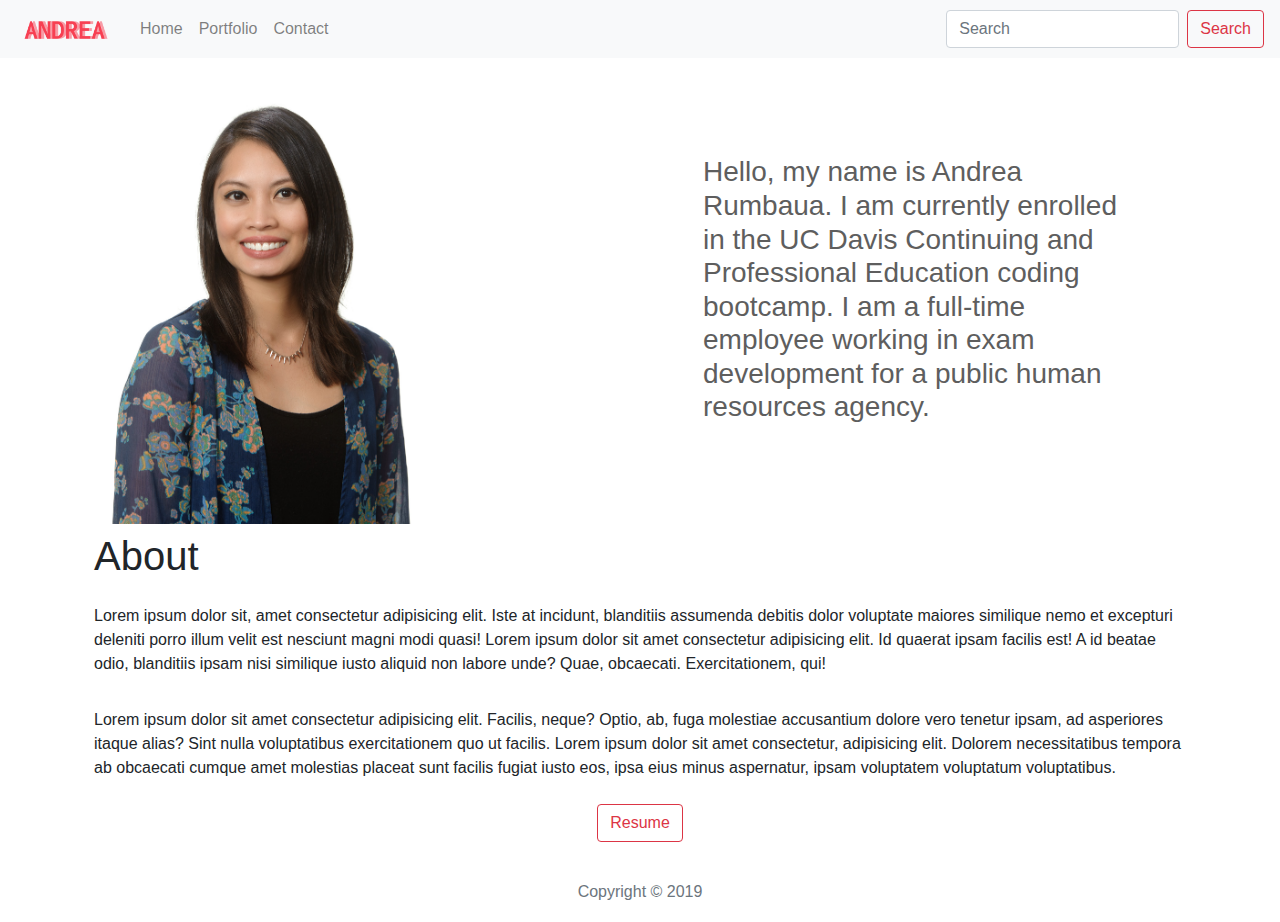
==== index.html @ 45de0764 "updates to index, contact, and resume pages" ====
<!doctype html>
<html lang="en">
  <head>
    <!-- Required meta tags -->
    <meta charset="utf-8">
    <meta name="viewport" content="width=device-width, initial-scale=1, shrink-to-fit=no">

    <link rel="stylesheet" href="assets/css/reset.css">
    <link rel="stylesheet" href="assets/css/style.css">

    <!-- Bootstrap CSS -->
    <link rel="stylesheet" href="https://stackpath.bootstrapcdn.com/bootstrap/4.4.1/css/bootstrap.min.css" integrity="sha384-Vkoo8x4CGsO3+Hhxv8T/Q5PaXtkKtu6ug5TOeNV6gBiFeWPGFN9MuhOf23Q9Ifjh" crossorigin="anonymous">
    

    <title>Andrea R</title>
  </head>
  <body>
    
      <nav class="navbar navbar-expand-lg navbar-light bg-light">
        <button class="navbar-toggler" type="button" data-toggle="collapse" data-target="#navbarTogglerDemo03" aria-controls="navbarTogglerDemo03" aria-expanded="false" aria-label="Toggle navigation">
          <span class="navbar-toggler-icon"></span>
        </button>
        <a class="navbar-brand" href="#">
            <img src="assets/img/logo_transparent_edited.png" width="100" height="30" class="d-inline-block" alt="ar_logo">
          </a>      
        <div class="collapse navbar-collapse" id="navbarTogglerDemo03">
          <ul class="navbar-nav mr-auto mt-2 mt-lg-0">
            <li class="nav-item">
              <a class="nav-link" href="#">Home</a>
            </li>
            <li class="nav-item">
              <a class="nav-link" href="assets/portfolio.html">Portfolio</a>
            </li>
            <li class="nav-item">
              <a class="nav-link" href="assets/contact.html">Contact</a>
            </li>
          </ul>
          <form class="form-inline my-2 my-lg-0">
            <input class="form-control mr-sm-2" type="search" placeholder="Search" aria-label="Search">
            <button class="btn btn-outline-danger my-2 my-sm-0" type="submit">Search</button>
          </form>
        </div>
      </nav>
    
    <div class="container p-3">
        
        <div class="row">
            <div class="col">
                    <img src="assets/img/profile1.png" width="350" height="450" class="float-left" alt="profile pic">
            </div>
            <div class="col">
                <blockquote class="blockquote">
                    <h3 class="m-5">
                    <br>
                    Hello, my name is Andrea Rumbaua. I am currently enrolled in the UC Davis Continuing and Professional Education coding bootcamp. I am a full-time employee working in exam development for a public human resources agency.</h3>
                </blockquote>
            </div>
        </div>            
        <div class="row">
            <div class="col">
                <h1 class="p-2">About</h1> 
                <p class="p-2">Lorem ipsum dolor sit, amet consectetur adipisicing elit. Iste at incidunt, blanditiis assumenda debitis dolor voluptate maiores similique nemo et excepturi deleniti porro illum velit est nesciunt magni modi quasi! Lorem ipsum dolor sit amet consectetur adipisicing elit. Id quaerat ipsam facilis est! A id beatae odio, blanditiis ipsam nisi similique iusto aliquid non labore unde? Quae, obcaecati. Exercitationem, qui!</p>

                <p class="p-2">Lorem ipsum dolor sit amet consectetur adipisicing elit. Facilis, neque? Optio, ab, fuga molestiae accusantium dolore vero tenetur ipsam, ad asperiores itaque alias? Sint nulla voluptatibus exercitationem quo ut facilis. Lorem ipsum dolor sit amet consectetur, adipisicing elit. Dolorem necessitatibus tempora ab obcaecati cumque amet molestias placeat sunt facilis fugiat iusto eos, ipsa eius minus aspernatur, ipsam voluptatem voluptatum voluptatibus.</p> 
            </div>   
        </div>
        <div class="row text-center">
            <div class="col">
                <p class="px-2 pb-5">
                    <a class="btn btn-outline-danger" href="assets/resume.html" role="button">Resume</a>
                </p>
            </div>   
        </div>
    </div>
    <footer class="footer">
        <div class="container">
            <span class="text-muted">Copyright © 2019</span>
        </div>
    </footer>   
    
    <!-- Optional JavaScript -->
    <!-- jQuery first, then Popper.js, then Bootstrap JS -->
    <script src="https://code.jquery.com/jquery-3.4.1.slim.min.js" integrity="sha384-J6qa4849blE2+poT4WnyKhv5vZF5SrPo0iEjwBvKU7imGFAV0wwj1yYfoRSJoZ+n" crossorigin="anonymous"></script>
    <script src="https://cdn.jsdelivr.net/npm/popper.js@1.16.0/dist/umd/popper.min.js" integrity="sha384-Q6E9RHvbIyZFJoft+2mJbHaEWldlvI9IOYy5n3zV9zzTtmI3UksdQRVvoxMfooAo" crossorigin="anonymous"></script>
    <script src="https://stackpath.bootstrapcdn.com/bootstrap/4.4.1/js/bootstrap.min.js" integrity="sha384-wfSDF2E50Y2D1uUdj0O3uMBJnjuUD4Ih7YwaYd1iqfktj0Uod8GCExl3Og8ifwB6" crossorigin="anonymous"></script>
  </body>
</html>
---- assets/css/style.css ----
html {
    position: relative;
    min-height: 100%;
}

body {
    margin-bottom: 60px;
}

.m-5 {
    color: rgb(94, 94, 94);
}

.footer {
    position: absolute;
    bottom: 0;
    width: 100%;
    height: 60px;
    line-height: 60px;
    text-align: center;
}
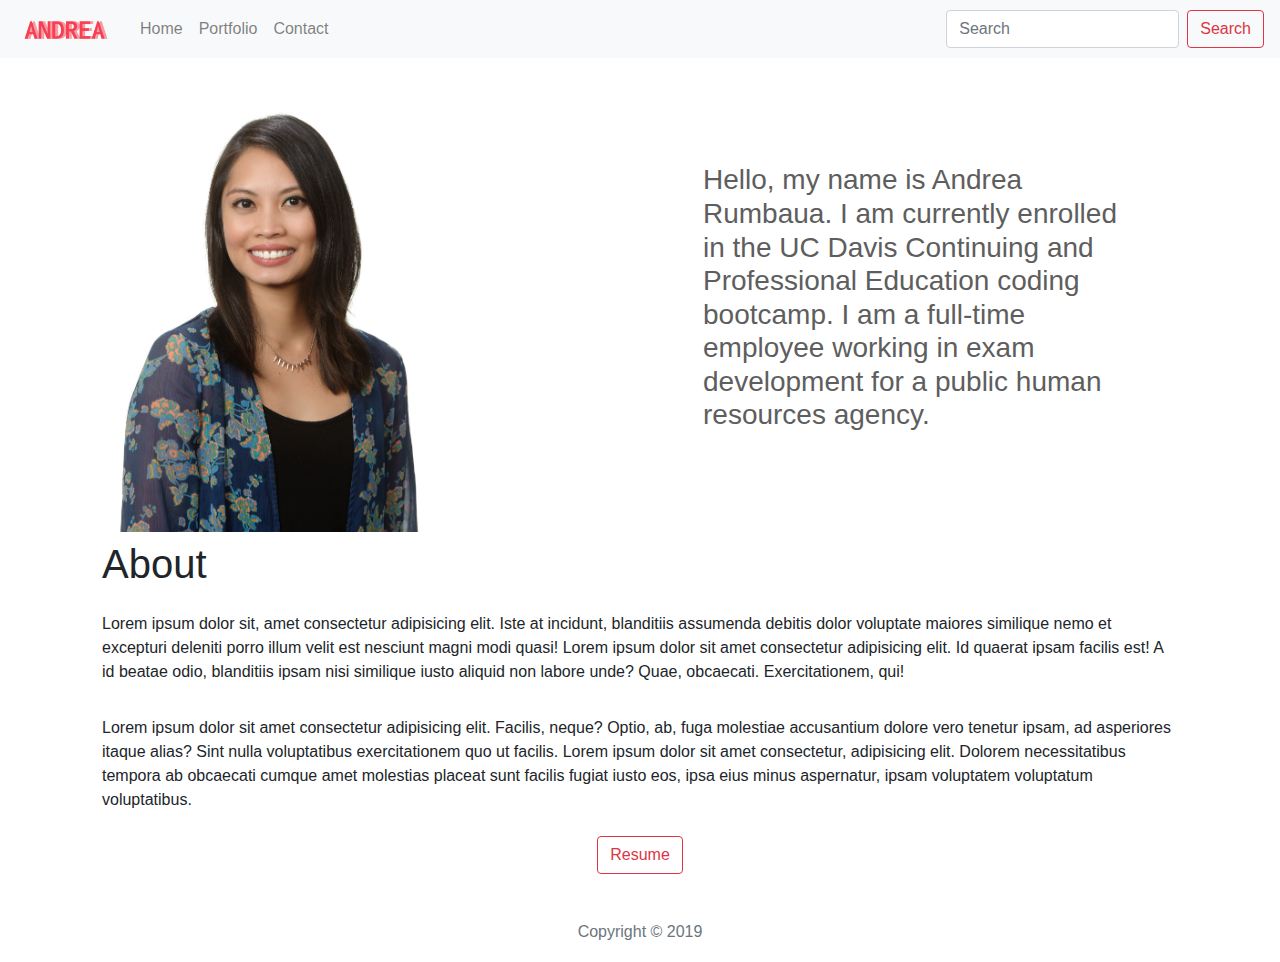
==== commit 87e3160c: "updated links" ====
--- a/index.html
+++ b/index.html
@@ -20,13 +20,13 @@
         <button class="navbar-toggler" type="button" data-toggle="collapse" data-target="#navbarTogglerDemo03" aria-controls="navbarTogglerDemo03" aria-expanded="false" aria-label="Toggle navigation">
           <span class="navbar-toggler-icon"></span>
         </button>
-        <a class="navbar-brand" href="#">
+        <a class="navbar-brand" href="https://arumbaua366.github.io/ar_portfolio/">
             <img src="assets/img/logo_transparent_edited.png" width="100" height="30" class="d-inline-block" alt="ar_logo">
           </a>      
         <div class="collapse navbar-collapse" id="navbarTogglerDemo03">
           <ul class="navbar-nav mr-auto mt-2 mt-lg-0">
             <li class="nav-item">
-              <a class="nav-link" href="#">Home</a>
+              <a class="nav-link" href="https://arumbaua366.github.io/ar_portfolio/">Home</a>
             </li>
             <li class="nav-item">
               <a class="nav-link" href="assets/portfolio.html">Portfolio</a>
@@ -42,7 +42,7 @@
         </div>
       </nav>
     
-    <div class="container p-3">
+    <div class="container p-4">
         
         <div class="row">
             <div class="col">
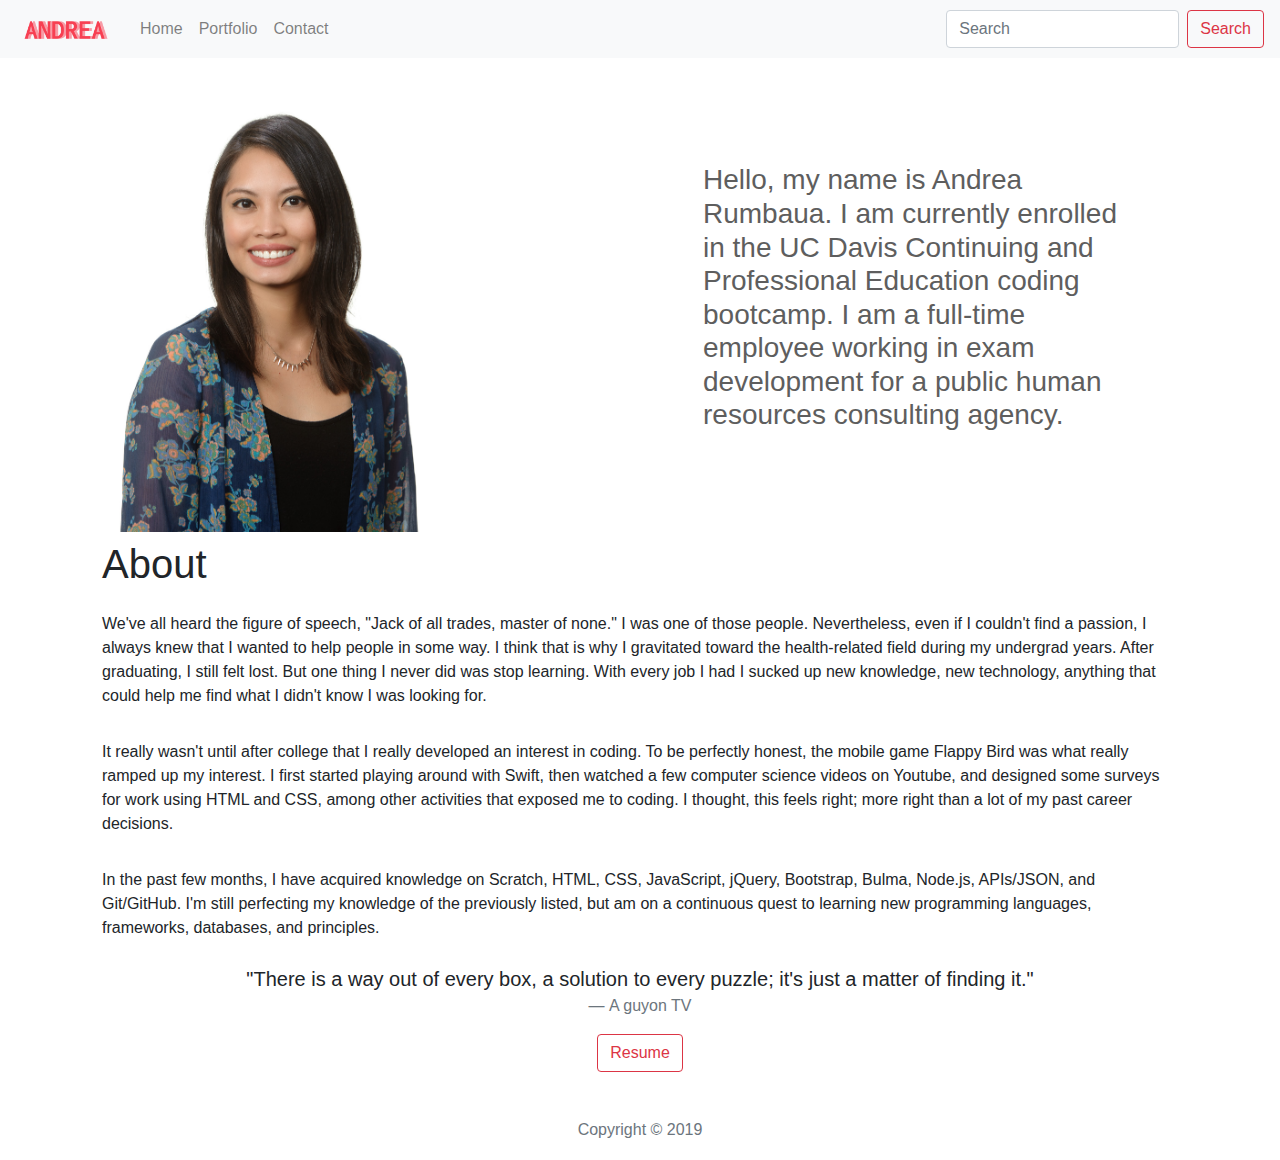
==== commit 71c1c6e6: "updated comments" ====
--- a/index.html
+++ b/index.html
@@ -7,7 +7,7 @@
 
     <link rel="stylesheet" href="assets/css/reset.css">
     <link rel="stylesheet" href="assets/css/style.css">
-
+    <link rel="stylesheet" href="path/to/font-awesome/css/font-awesome.min.css">
     <!-- Bootstrap CSS -->
     <link rel="stylesheet" href="https://stackpath.bootstrapcdn.com/bootstrap/4.4.1/css/bootstrap.min.css" integrity="sha384-Vkoo8x4CGsO3+Hhxv8T/Q5PaXtkKtu6ug5TOeNV6gBiFeWPGFN9MuhOf23Q9Ifjh" crossorigin="anonymous">
     
@@ -52,16 +52,23 @@
                 <blockquote class="blockquote">
                     <h3 class="m-5">
                     <br>
-                    Hello, my name is Andrea Rumbaua. I am currently enrolled in the UC Davis Continuing and Professional Education coding bootcamp. I am a full-time employee working in exam development for a public human resources agency.</h3>
+                    Hello, my name is Andrea Rumbaua. I am currently enrolled in the UC Davis Continuing and Professional Education coding bootcamp. I am a full-time employee working in exam development for a public human resources consulting agency.</h3>
                 </blockquote>
             </div>
         </div>            
         <div class="row">
             <div class="col">
                 <h1 class="p-2">About</h1> 
-                <p class="p-2">Lorem ipsum dolor sit, amet consectetur adipisicing elit. Iste at incidunt, blanditiis assumenda debitis dolor voluptate maiores similique nemo et excepturi deleniti porro illum velit est nesciunt magni modi quasi! Lorem ipsum dolor sit amet consectetur adipisicing elit. Id quaerat ipsam facilis est! A id beatae odio, blanditiis ipsam nisi similique iusto aliquid non labore unde? Quae, obcaecati. Exercitationem, qui!</p>
+                <p class="p-2">We've all heard the figure of speech, "Jack of all trades, master of none." I was one of those people. Nevertheless, even if I couldn't find a passion, I always knew that I wanted to help people in some way. I think that is why I gravitated toward the health-related field during my undergrad years. After graduating, I still felt lost. But one thing I never did was stop learning. With every job I had I sucked up new knowledge, new technology, anything that could help me find what I didn't know I was looking for.</p>
 
-                <p class="p-2">Lorem ipsum dolor sit amet consectetur adipisicing elit. Facilis, neque? Optio, ab, fuga molestiae accusantium dolore vero tenetur ipsam, ad asperiores itaque alias? Sint nulla voluptatibus exercitationem quo ut facilis. Lorem ipsum dolor sit amet consectetur, adipisicing elit. Dolorem necessitatibus tempora ab obcaecati cumque amet molestias placeat sunt facilis fugiat iusto eos, ipsa eius minus aspernatur, ipsam voluptatem voluptatum voluptatibus.</p> 
+                <p class="p-2">It really wasn't until after college that I really developed an interest in coding. To be perfectly honest, the mobile game Flappy Bird was what really ramped up my interest. I first started playing around with Swift, then watched a few computer science videos on Youtube, and designed some surveys for work using HTML and CSS, among other activities that exposed me to coding. I thought, this feels right; more right than a lot of my past career decisions.</p> 
+
+                <p class="p-2">In the past few months, I have acquired knowledge on Scratch, HTML, CSS, JavaScript, jQuery, Bootstrap, Bulma, Node.js, APIs/JSON, and Git/GitHub. I'm still perfecting my knowledge of the previously listed, but am on a continuous quest to learning new programming languages, frameworks, databases, and principles.</p> 
+
+                <blockquote class="blockquote text-center">
+                  <p class="mb-0">"There is a way out of every box, a solution to every puzzle; it's just a matter of finding it."</p>
+                  <footer class="blockquote-footer">A guy<cite title="Source Title"></cite>on TV</footer>
+                </blockquote>
             </div>   
         </div>
         <div class="row text-center">
@@ -82,6 +89,6 @@
     <!-- jQuery first, then Popper.js, then Bootstrap JS -->
     <script src="https://code.jquery.com/jquery-3.4.1.slim.min.js" integrity="sha384-J6qa4849blE2+poT4WnyKhv5vZF5SrPo0iEjwBvKU7imGFAV0wwj1yYfoRSJoZ+n" crossorigin="anonymous"></script>
     <script src="https://cdn.jsdelivr.net/npm/popper.js@1.16.0/dist/umd/popper.min.js" integrity="sha384-Q6E9RHvbIyZFJoft+2mJbHaEWldlvI9IOYy5n3zV9zzTtmI3UksdQRVvoxMfooAo" crossorigin="anonymous"></script>
-    <script src="https://stackpath.bootstrapcdn.com/bootstrap/4.4.1/js/bootstrap.min.js" integrity="sha384-wfSDF2E50Y2D1uUdj0O3uMBJnjuUD4Ih7YwaYd1iqfktj0Uod8GCExl3Og8ifwB6" crossorigin="anonymous"></script>
+    <script src="https://stackpath.bootstrapcdn.com/bootstrap/4.4.1/js/bootstrap.js"></script>
   </body>
 </html>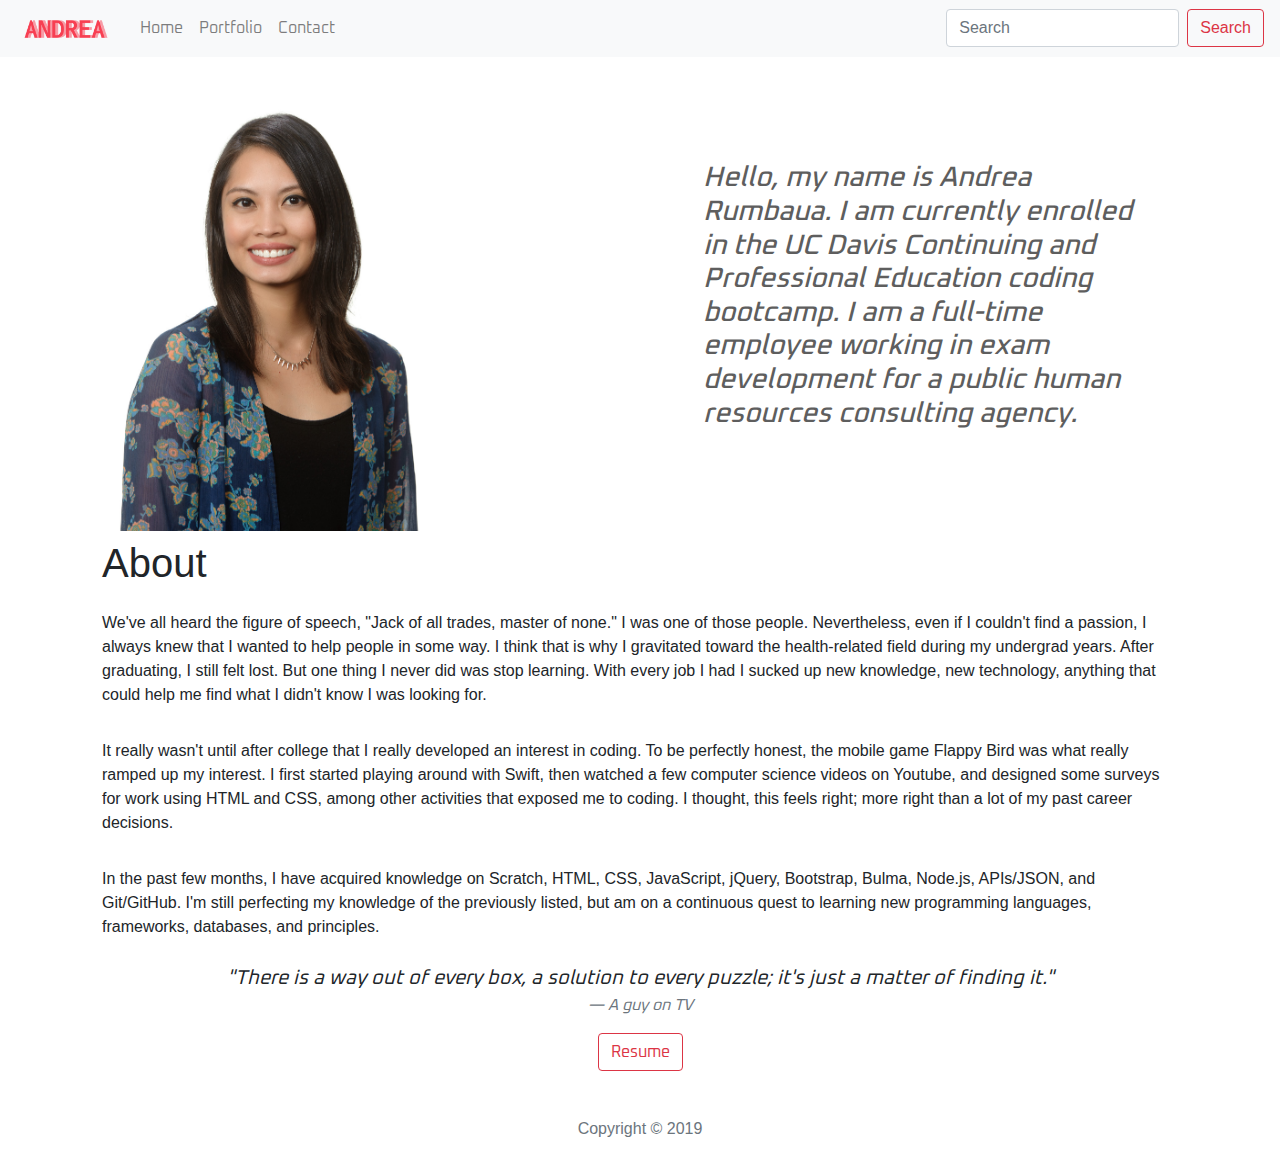
==== commit ac56931d: "fixed portfolio page" ====
--- a/index.html
+++ b/index.html
@@ -7,7 +7,8 @@
 
     <link rel="stylesheet" href="assets/css/reset.css">
     <link rel="stylesheet" href="assets/css/style.css">
-    <link rel="stylesheet" href="path/to/font-awesome/css/font-awesome.min.css">
+    <link rel="stylesheet" href="https://cdnjs.cloudflare.com/ajax/libs/font-awesome/5.12.1/css/all.min.css">
+    <link href="https://fonts.googleapis.com/css?family=Oxanium&display=swap" rel="stylesheet">
     <!-- Bootstrap CSS -->
     <link rel="stylesheet" href="https://stackpath.bootstrapcdn.com/bootstrap/4.4.1/css/bootstrap.min.css" integrity="sha384-Vkoo8x4CGsO3+Hhxv8T/Q5PaXtkKtu6ug5TOeNV6gBiFeWPGFN9MuhOf23Q9Ifjh" crossorigin="anonymous">
     
@@ -67,7 +68,7 @@
 
                 <blockquote class="blockquote text-center">
                   <p class="mb-0">"There is a way out of every box, a solution to every puzzle; it's just a matter of finding it."</p>
-                  <footer class="blockquote-footer">A guy<cite title="Source Title"></cite>on TV</footer>
+                  <footer class="blockquote-footer">A guy <cite title="Source Title"></cite>on TV</footer>
                 </blockquote>
             </div>   
         </div>
--- a/assets/css/style.css
+++ b/assets/css/style.css
@@ -1,6 +1,7 @@
 html {
     position: relative;
     min-height: 100%;
+    font-family: 'Oxanium';
 }
 
 body {
@@ -18,4 +19,37 @@
     height: 60px;
     line-height: 60px;
     text-align: center;
-}+}
+
+a {
+    text-decoration: none;
+    font-family: 'Oxanium';
+}
+
+.blockquote {
+    font-style: italic;
+    font-family: 'Oxanium';
+}
+
+
+/* html {
+    font-size: 1rem;
+  }
+  
+  @include media-breakpoint-up(sm) {
+    html {
+      font-size: 1.2rem;
+    }
+  }
+  
+  @include media-breakpoint-up(md) {
+    html {
+      font-size: 1.4rem;
+    }
+  }
+  
+  @include media-breakpoint-up(lg) {
+    html {
+      font-size: 1.6rem;
+    }
+  } */